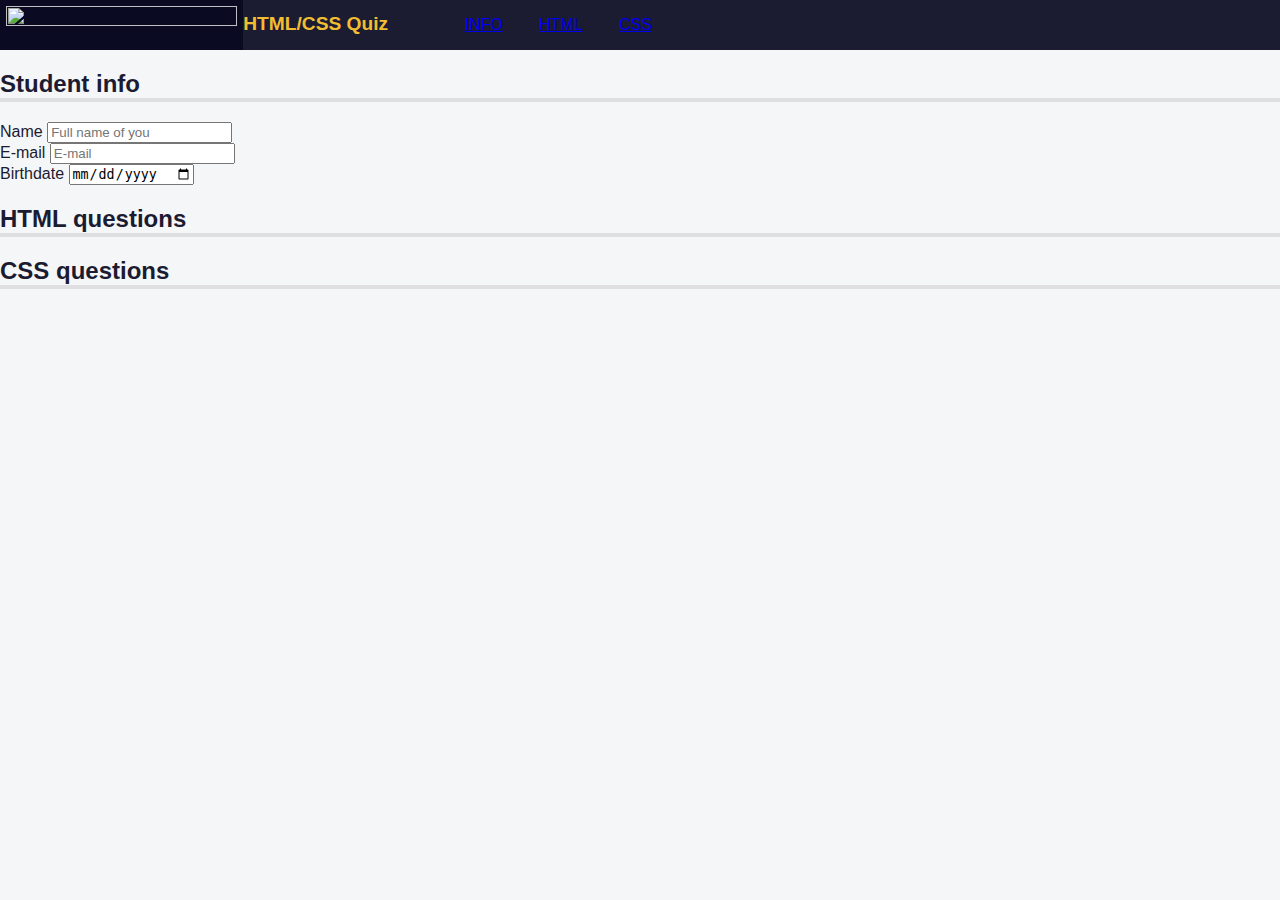
==== Learn Accessibility by Building a Quiz/index.html @ 423f20c7 "create project Learn accessibility by building a quiz and done from step 1 to step 21" ====
<!DOCTYPE html>
<html lang="en">
    <head>
        <meta charset="UTF-8">
        <meta name="viewport" content="width=device-width, initial-scale=1">
        <meta name="description" content="a project of freecodecamp">
        <link rel="stylesheet" href="styles.css">
        <title>Learn HTML/CSS by Quiz</title>
    </head>

    <body>
        <header>
            <img id="logo" src="https://cdn.freecodecamp.org/platform/universal/fcc_primary.svg">
            <h1>HTML/CSS Quiz</h1>
            <!--The <nav> tag defines a set of navigation links.-->
            <nav>
                <ul>
                    <li><a href="#student-info">INFO</a></li>
                    <li><a href="#html-questions">HTML</a></li>
                    <li><a href="#css-questions">CSS</a></li>
                </ul>
            </nav>
        </header>
        <main>
            <form action="https://freecodecamp.org/practice-project/accessibility-quiz" method="post">
                <!--To increase the page accessibility, the role attribute can be used to indicate the purpose behind an element on the page to assistive technologies.-->
                <!--The aria-labelledby attribute identifies the element (or elements) that labels the element it is applied to.-->
                <section role="region" aria-labelledby="student-info">
                    <h2 id="student-info">Student info</h2>
                    <div class="info">
                        <label for="full-name">Name</label>
                        <input type="text" id="full-name" name="full-name" placeholder="Full name of you" required>
                    </div>
                    <div class="info">
                        <label for="email">E-mail</label>
                        <input type="email" id="email" name="email" placeholder="E-mail" required>
                    </div>
                    <div class="info">
                        <label for="birthdate">Birthdate</label>
                        <input type="date" id="birthdate" name="birthdate" required>
                    </div>
                </section>
                <section role="region" aria-labelledby="html-questions">
                    <h2 id="html-questions">HTML questions</h2>
                </section>
                <section role="region" aria-labelledby="css-questions">
                    <h2 id="css-questions">CSS questions</h2>
                </section>
            </form>
        </main>
    </body>
</html>
---- Learn Accessibility by Building a Quiz/styles.css ----
body{
    background-color: #f5f6f7;
    color: #1b1b32;
    font-family: Arial, Helvetica, sans-serif;
    margin: 0;
}

#logo{
    width: max(100px,18vw);
    background-color: #0a0a23;
    /*The aspect-ratio property allows you to define the ratio between width and height of an element.*/
    aspect-ratio: 35/4;
    padding: 0.4rem;
}

header{
    width: 100%;
    height: 50px;
    background-color: #1b1b32;
    display: flex;
}

h1{
    color: #f1be32;
    font-size: min(5vw,1.2em);
}

nav{
    width: 50%;
    max-width: 300px;
    height: 50px;
}

nav>ul{
    justify-content: space-evenly;
    display: flex;
}

h1,h2{
    font-family: Verdana, Geneva, Tahoma, sans-serif;
}

h2{
    border-bottom: 4px solid #dfdfe2;
}
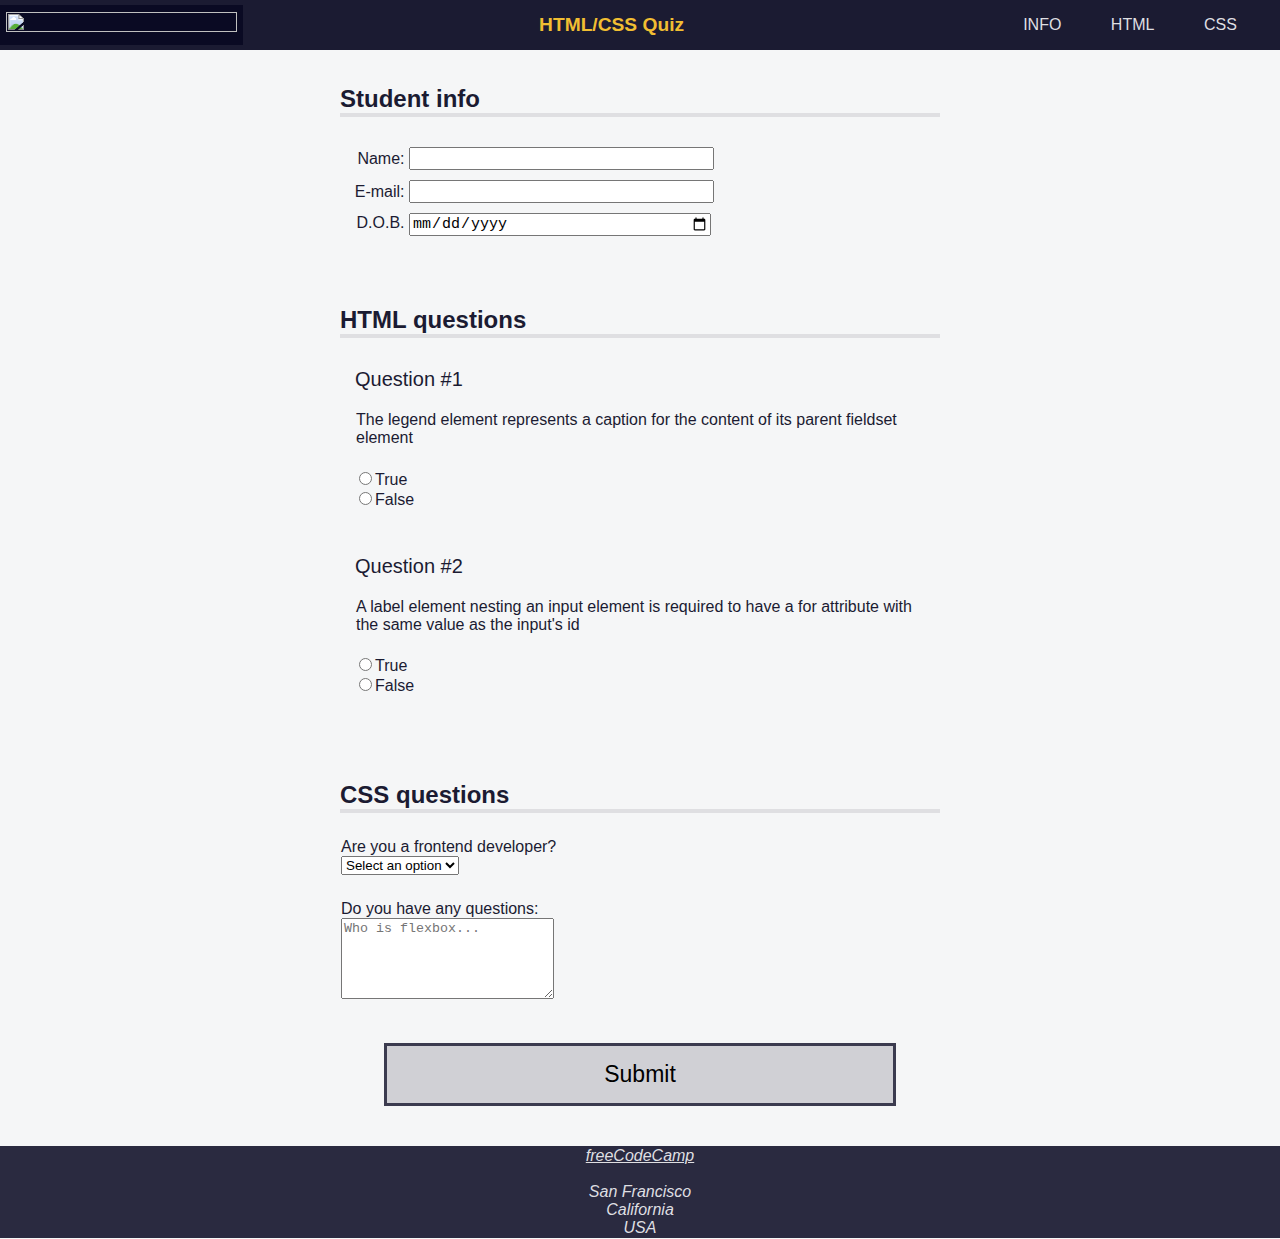
==== commit 74d6873e: "done project Learn accessibility by building a quiz" ====
--- a/Learn Accessibility by Building a Quiz/index.html
+++ b/Learn Accessibility by Building a Quiz/index.html
@@ -15,9 +15,9 @@
             <!--The <nav> tag defines a set of navigation links.-->
             <nav>
                 <ul>
-                    <li><a href="#student-info">INFO</a></li>
-                    <li><a href="#html-questions">HTML</a></li>
-                    <li><a href="#css-questions">CSS</a></li>
+                    <li><a href="#student-info" accesskey="i">INFO</a></li>
+                    <li><a href="#html-questions" accesskey="h">HTML</a></li>
+                    <li><a href="#css-questions" accesskey="c">CSS</a></li>
                 </ul>
             </nav>
         </header>
@@ -28,25 +28,75 @@
                 <section role="region" aria-labelledby="student-info">
                     <h2 id="student-info">Student info</h2>
                     <div class="info">
-                        <label for="full-name">Name</label>
-                        <input type="text" id="full-name" name="full-name" placeholder="Full name of you" required>
+                        <label for="full-name">Name: </label>
+                        <input type="text" id="full-name" name="full-name" required>
                     </div>
                     <div class="info">
-                        <label for="email">E-mail</label>
-                        <input type="email" id="email" name="email" placeholder="E-mail" required>
+                        <label for="email">E-mail: </label>
+                        <input type="email" id="email" name="email" required>
                     </div>
                     <div class="info">
-                        <label for="birthdate">Birthdate</label>
+                        <label for="birthdate">D.O.B. <span class="sr-only">(Date of Birth)</span></label>
                         <input type="date" id="birthdate" name="birthdate" required>
                     </div>
                 </section>
                 <section role="region" aria-labelledby="html-questions">
                     <h2 id="html-questions">HTML questions</h2>
+                    <div class="question-block">
+                        <p>1</p>
+                        <fieldset class="question" name="question-1">
+                            <legend>The legend element represents a caption for the content of its parent fieldset element</legend>
+                            <ul class="answers-list">
+                                <!--use name attribute help not choose same 2 answer name used as group inputs-->
+                                <li><label for="q1-a1"><input type="radio" class="answer" id="q1-a1" value="True" name="answer-1">True</label></li>
+                                <li><label for="q1-a2"><input type="radio" class="answer" id="q1-a2" value="False" name="answer-1">False</label></li>
+                            </ul>
+                        </fieldset>
+                    </div>
+                    <div class="question-block">
+                        <!--The &lt; entity represents the less-than symbol <, and &gt; represents the greater-than symbol >-->
+                        <p>2</p>
+                        <fieldset class="question" name="question-2">
+                            <legend>A label element nesting an input element is required to have a for attribute with the same value as the input's id</legend>
+                            <ul class="answers-list">
+                                <li><label for="q2-a1"><input type="radio" class="answer" id="q2-a1" value="True" name="answer-2">True</label></li>
+                                <li><label for="q2-a2"><input type="radio" class="answer" id="q2-a2" value="False" name="answer-2">False</label></li>
+                            </ul>
+                        </fieldset>
+                    </div>
                 </section>
                 <section role="region" aria-labelledby="css-questions">
                     <h2 id="css-questions">CSS questions</h2>
+                    <div class="formrow">
+                        <div class="question-block">
+                            <label for="choose">Are you a frontend developer?</label>
+                        </div>
+                        <div class="answer">
+                            <select name="chooses" id="choose" required>
+                                <option value="">Select an option</option>
+                                <option value="yes">Yes</option>
+                                <option value="no">No</option>
+                            </select>
+                        </div>
+                        <div class="question-block">
+                            <label for="comments">Do you have any questions:</label>
+                        </div>
+                        <div class="answer">
+                            <textarea rows="5" cols="24" id="comments" name="comment" placeholder="Who is flexbox..."></textarea>
+                        </div>
+                    </div>
                 </section>
+                <!--Finally, the navigation accessibility can be improved by providing keyboard shortcuts. The accesskey attribute accepts a space-separated list of access keys.-->
+                <button value="submit" accesskey="s">Submit</button>
             </form>
         </main>
+        <footer>
+            <address>
+                <a href="https://freecodecamp.org">freeCodeCamp</a><br />
+                San Francisco<br />
+                California<br />
+                USA
+            </address>
+        </footer>
     </body>
 </html>--- a/Learn Accessibility by Building a Quiz/styles.css
+++ b/Learn Accessibility by Building a Quiz/styles.css
@@ -18,11 +18,20 @@
     height: 50px;
     background-color: #1b1b32;
     display: flex;
+    justify-content: space-between;
+    align-items: center;
+    position: fixed;
+    top: 0;
 }
 
 h1{
     color: #f1be32;
     font-size: min(5vw,1.2em);
+    text-align: center;
+}
+
+main{
+    padding-top: 25px;
 }
 
 nav{
@@ -34,6 +43,11 @@
 nav>ul{
     justify-content: space-evenly;
     display: flex;
+    align-items: center;
+    flex-wrap: wrap;
+    padding-inline-start: 0;
+    margin-block: 0;
+    height: 100%;
 }
 
 h1,h2{
@@ -42,4 +56,131 @@
 
 h2{
     border-bottom: 4px solid #dfdfe2;
+    margin-top: 0px;
+    padding-top: 60px;
+}
+
+.sr-only{
+    position:absolute;
+    width: 1px;
+    height: 1px;
+    padding: 0;
+    margin: -1px;
+    overflow: hidden;
+    white-space: nowrap;
+    border: 0;
+    clip:rect(0,0,0,0);
+}
+
+p::before{
+    content: "Question #";
+}
+
+nav li{
+    color: #dfdfe2;
+    margin:0 0.2rem;
+    padding: 0.2rem;
+    display: block;
+}
+
+li>a{
+    color: inherit;
+    text-decoration: none;
+}
+
+
+nav>ul>li:hover{
+    color: #1b1b32;
+    background-color: #dfdfe2;
+    cursor: pointer;
+}
+
+section{
+    width: 80%;
+    max-width: 600px;
+    margin: 0px auto 10px auto;
+}
+
+.info{
+    padding: 10px 0 0 5px;
+}
+
+.formrow{
+    margin: 10px 0 0 0;
+    padding: 0 1px 0 1px;
+}
+
+input{
+    font-size: 15px;
+}
+
+.info>input{
+    width: 50%;
+    text-align: left;
+}
+
+.info>label{
+    width: 10%;
+    min-width: 55px;
+    text-align: right;
+}
+
+.info>label, .info>input{
+    display: inline-block;
+}
+
+.question-block{
+    text-align: left;
+    display: block;
+    width: 100%;
+    margin-top: 20px;
+    padding-top: 5px;
+}
+
+p{
+    margin-top: 5px;
+    padding-left: 15px;
+    font-size: 20px;
+}
+
+.question{
+    border: none;
+    padding-bottom: 0px;
+}
+
+.answers-list{
+    list-style: none;
+    padding: 0;
+}
+
+button{
+    display: block;
+    margin: 40px auto;
+    width: 40%;
+    padding: 15px;
+    font-size: 23px;
+    background: #d0d0d5;
+    border: 3px solid #3b3b4f;
+}
+
+footer, footer a{
+    background-color: #2a2a40;
+    display: flex;
+    justify-content: center;
+    color: #dfdfe2;
+}
+
+address{
+    text-align: center;
+    padding: 1px 1px 1px 1px;
+}
+
+/*The @media at-rule has a media feature called prefers-reduced-motion to set CSS based on the user's preferences. It can take one of the following values:*/
+/*reduce or no-preference*/
+/*read more: https://www.w3schools.com/cssref/css3_pr_mediaquery.php*/
+
+@media (prefers-reduced-motion: no-preference) {
+    *{
+        scroll-behavior: smooth;
+    }
 }